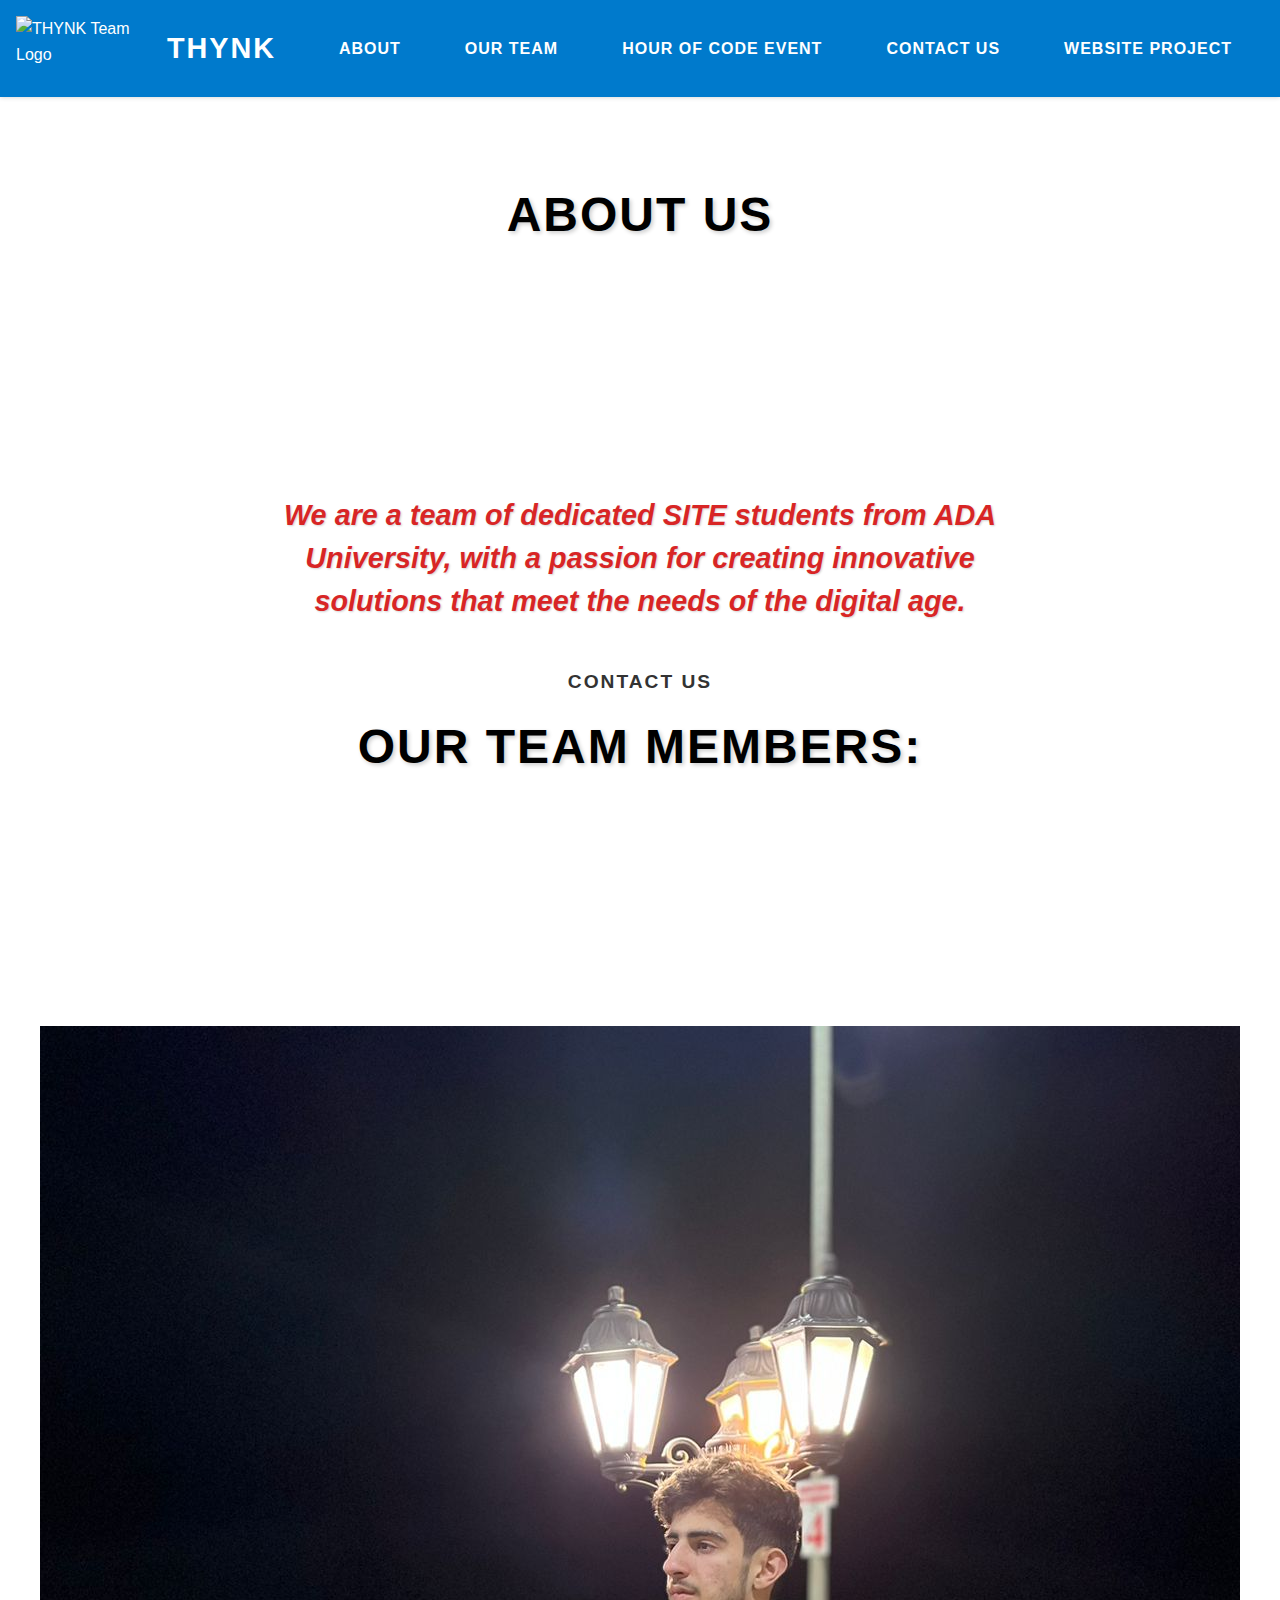
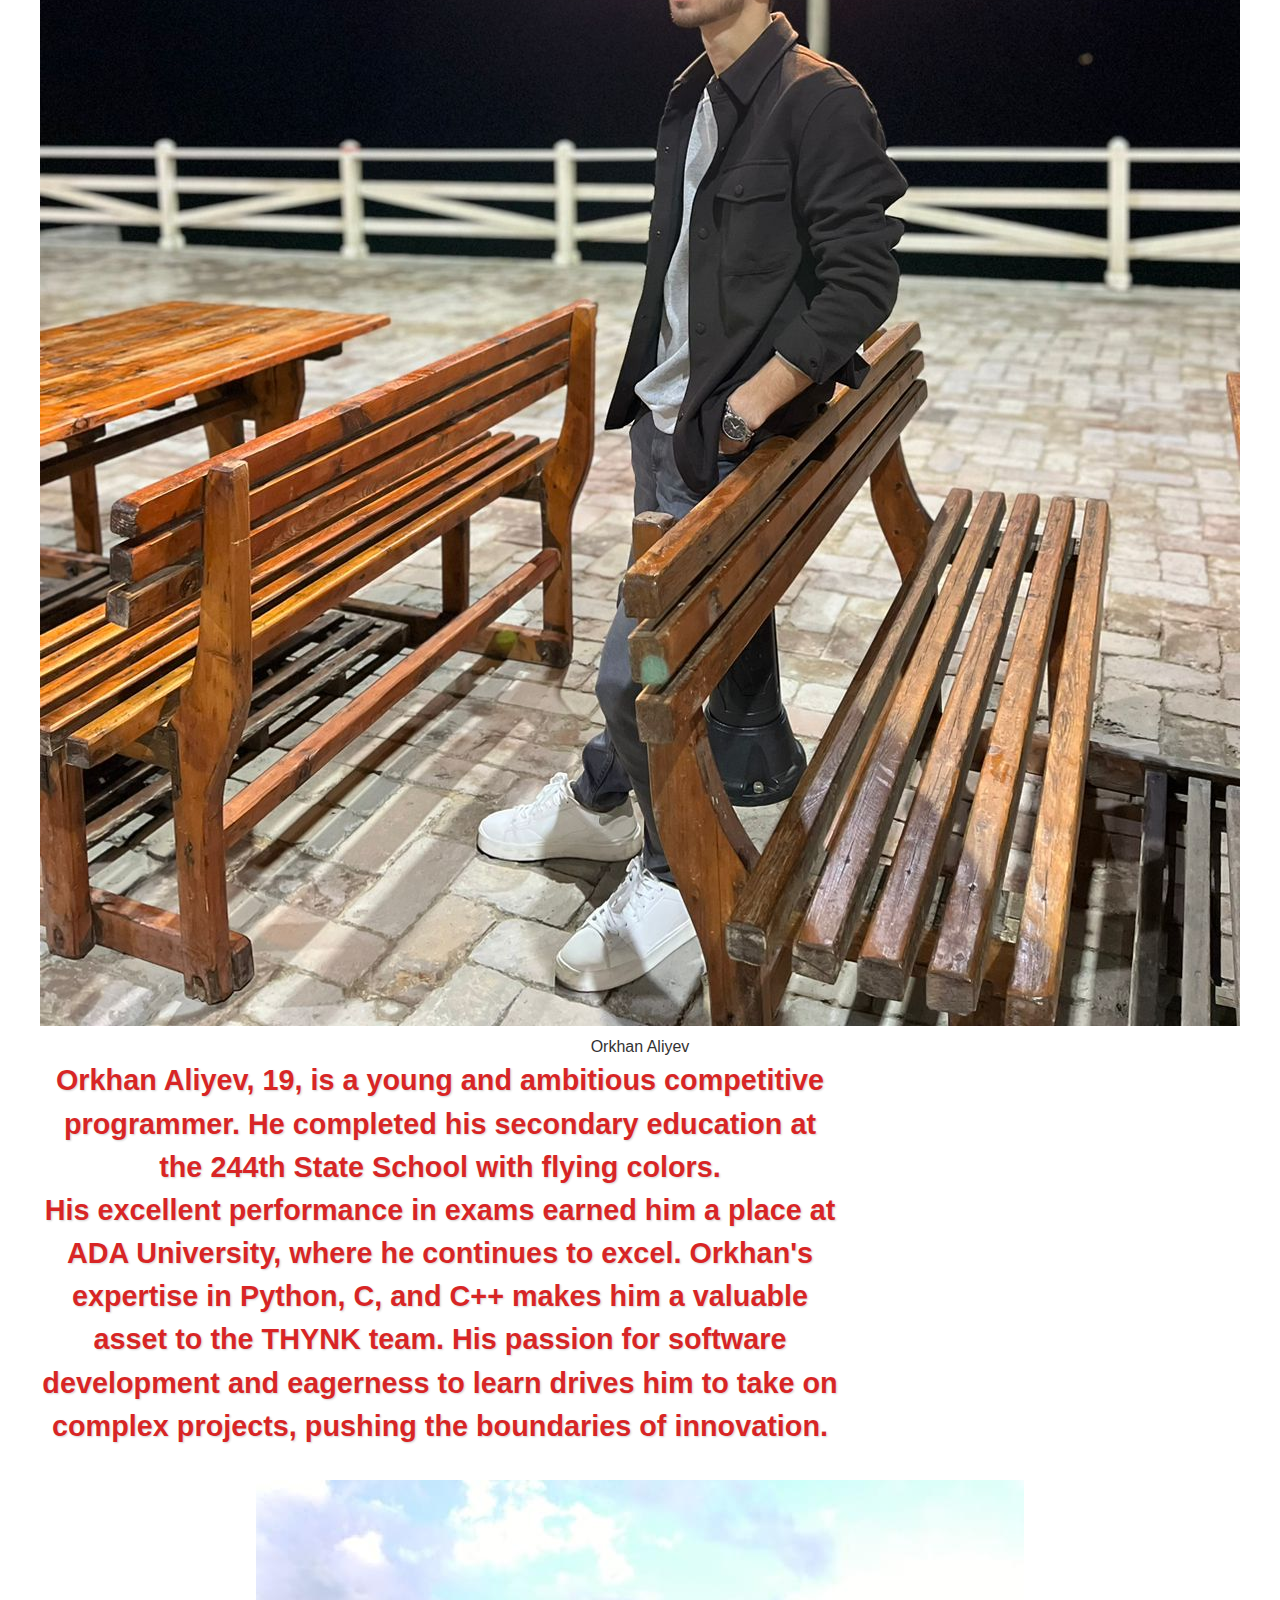
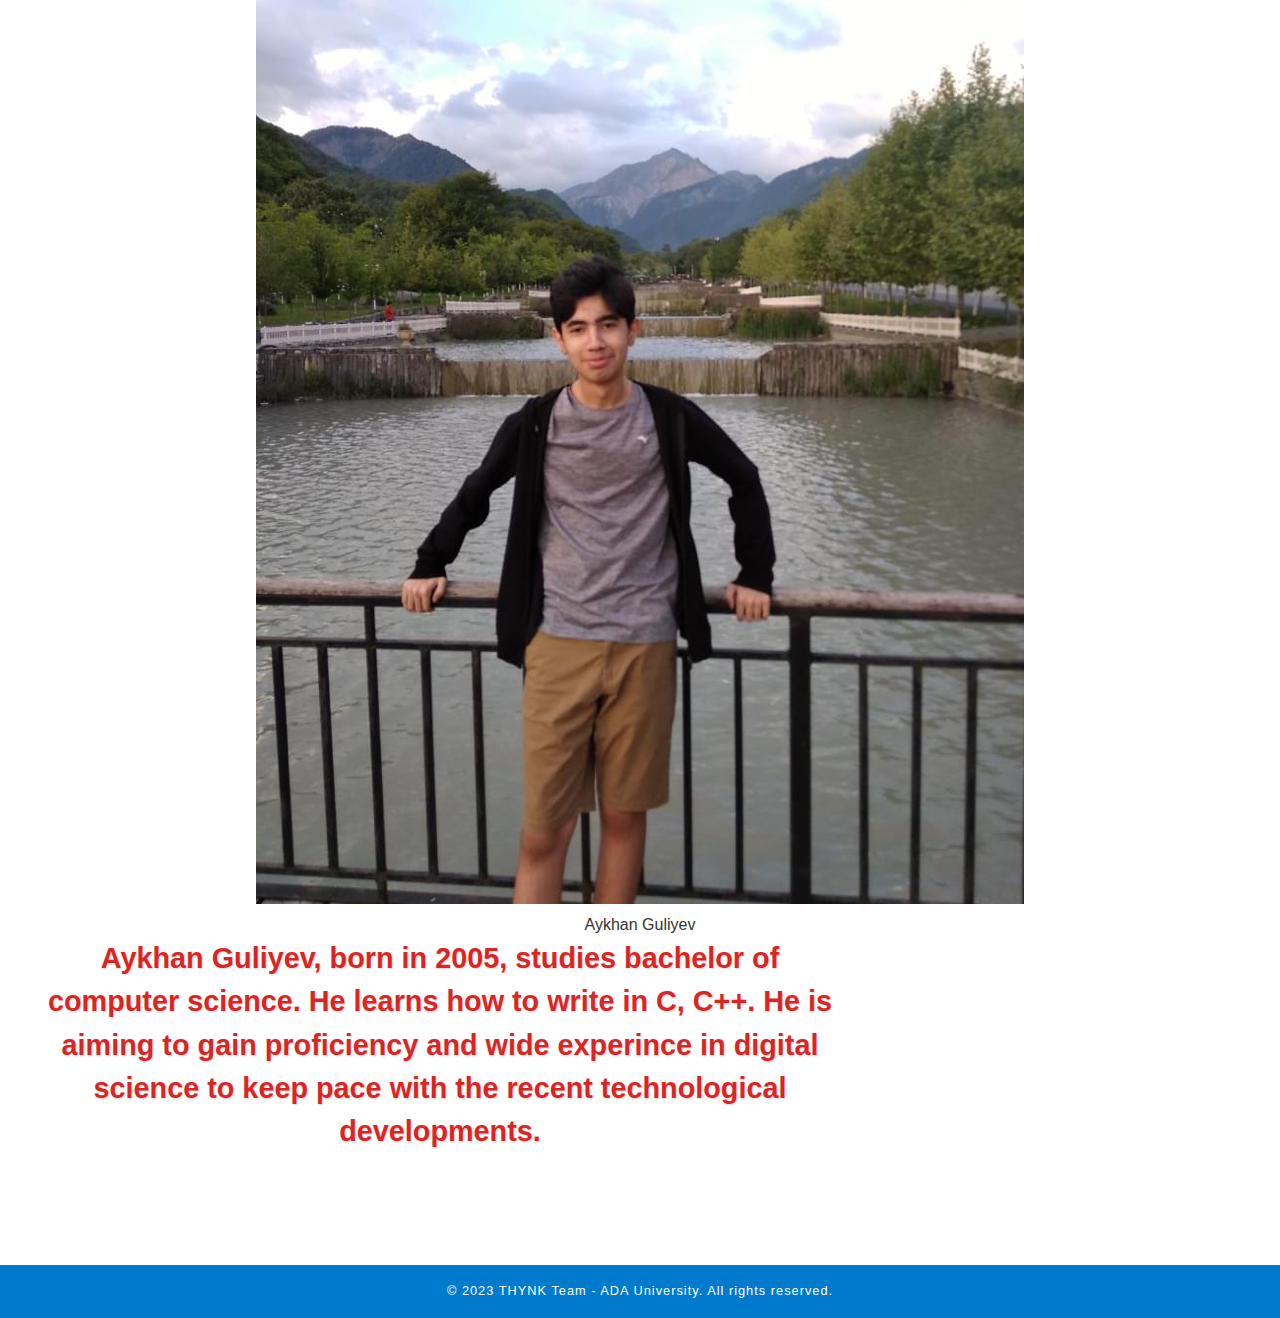
==== index.html @ 7be73daa "Update index.html" ====
<!DOCTYPE html>
<html lang="en">
  <head>
    <meta charset="UTF-8">
    <meta name="viewport" content="width=device-width, initial-scale=1.0">
    <title>THYNK Team - ADA University</title>
    <link rel="stylesheet" href="style.css">
  </head>
  <body>
    <div id="page-container">
      <header>
        <img src="C:/Users/mamma/Desktop/Codes/WebSite/teamlogobb.png" alt="THYNK Team Logo" class="team-logo">
        <h1>THYNK</h1>
        <nav>
          <a href="test.html">About</a>
          <a href="ourteam.html">Our Team</a>
          <a href="hourofcode.html">Hour of Code event</a>
          <a href="contact-us.html">Contact Us</a>
          <a href="web.html">WebSite Project</a>
        </nav>
      </header>
      <div class="content">
        <div id="about-us">
          <h2>About Us</h2>
          <p><em>We are a team of dedicated SITE students from ADA University, with a passion for creating innovative solutions that meet the needs of the digital age.</em></p>
          <button>Contact Us</button>
        </div>
        <div id = "ourteam">
          <h2>Our team members:</h2>
          <figure>
            <img src = "media/Orxan Aliyev.jpg"/>
            <figcaption>Orkhan Aliyev
              </figcaption>
              <p>Orkhan Aliyev, 19, is a young and ambitious competitive programmer. He completed his secondary education at the 244th State School with flying colors. <br>His excellent performance in exams earned him a place at ADA University, where he continues to excel. Orkhan's expertise in Python, C, and C++ makes him a valuable asset to the THYNK team. His passion for software development and eagerness to learn drives him to take on complex projects, pushing the boundaries of innovation.</p>
          </figure>
          <figure>
            <img src = "media/Ayxan Quliyev.jpg">
               <figcaption>Aykhan Guliyev</figcaption>
                  <p>Aykhan Guliyev, born in 2005, studies bachelor of computer science. He learns how to write in C, C++. He is aiming to gain proficiency and wide experince in digital science to keep pace with the recent technological developments.</p>
            </figure>             
        </div>
      </div>
      <footer>
        &copy; 2023 THYNK Team - ADA University. All rights reserved.
      </footer>
    </div>
  </body>
</html>
---- style.css ----
* {
  margin: 0;
  padding: 0;
  box-sizing: border-box;
}

body {
  font-family: 'Roboto', sans-serif;
  font-size: 16px;
  line-height: 1.6;
  color: #333;
}

header {
  background-color: #007ACC;
  color: #fff;
  padding: 1rem;
  display: flex;
  justify-content: space-between;
  align-items: center;
  box-shadow: 0 0 5px rgba(0, 0, 0, 0.2);
}

#page-container {
  display: flex;
  flex-direction: column;
  min-height: 100vh;
}

h1 {
  font-size: 1.8rem;
  font-weight: bold;
  text-transform: uppercase;
  letter-spacing: 2px;
  padding: 0.5rem;
  border-radius: 5px;
  text-align: center;
}

.team-logo {
  height: 65px;
  width: 120px;
  margin-right: 1rem;
  margin: 0%;
  padding: 0%;
}

nav {
  display: flex;
  justify-content: center;
  align-items: center;
  height: 60px;
}

nav a {
  color: #fff;
  text-transform: uppercase;
  letter-spacing: 1px;
  font-weight: bold;
  margin: 0 2rem;
  text-decoration: none;
}

nav a:hover {
  text-decoration: underline;
}

.content {
  background-image: url('C:/Users/mamma/Desktop/Codes/WebSite/team02.jpeg');
  background-size: cover;
  background-position: center;
  flex-grow: 1;
  display: flex;
  flex-direction: column;
  justify-content: center;
  align-items: center;
  padding: 5rem 1rem;
  text-align: center;
  position: relative;
}

.content h2 {
  font-size: 3rem;
  color: #000000;
  text-shadow: 2px 2px 4px rgba(0, 0, 0, 0.4);
  margin-bottom: 15rem;
  text-transform: uppercase;
  letter-spacing: 2px;
  font-weight: bold;
  max-width: 100%;
  text-align: center;
  text-shadow: 2px 2px 4px rgba(0, 0, 0, 0.2);
}
h2{
  font-size: 1.5rem;
  color: #000000;
  text-shadow: 2px 2px 4px rgba(0, 0, 0, 0.4);
  margin-bottom: 1rem;
  text-transform: uppercase;
  letter-spacing: 2px;
  font-weight: bold;
  max-width: 100%;
  text-align: center;
  text-shadow: 2px 2px 4px rgba(0, 0, 0, 0.2);
}

p {
  font-size: 1rem;
  font-weight: 600;
  color: #000000;
  margin-bottom: 2rem;
  max-width: 100%;
  line-height: 1.5;
  opacity: 0.85;
  text-shadow: 1px 1px 2px rgba(0, 0, 0, 0.2);
  text-align: center;
}

.content p {
  font-size: 1.8rem;
  font-weight: 600;
  color: #d20000;
  margin-bottom:2rem;
  max-width: 800px;
  line-height: 1.5;
  opacity: 0.85;
  text-shadow: 1px 1px 2px rgba(0, 0, 0, 0.2);
  }
  
  footer {
  background-color: #007ACC;
  color: #fff;
  text-align: center;
  padding: 1rem;
  margin-top: auto;
  font-size: 0.8rem;
  letter-spacing: 1px;
  }
  
  .content button {
  font-size: 1.2rem;
  background-color: #fff;
  color: #333;
  padding: 1rem 2rem;
  border: none;
  border-radius: 50px;
  text-transform: uppercase;
  letter-spacing: 2px;
  font-weight: bold;
  cursor: pointer;
  }
  
  .content button:hover {
  background-color: #333;
  color: #fff;
  }
    
  .mem {
  float: left;
  display: block;
  margin-left: auto;
  margin-right: auto;
  width: 33.3%;
  height: 310px;
}

.ourteam img {
  height: 500px;
  width: 500px;
  border-radius: 50%;
}
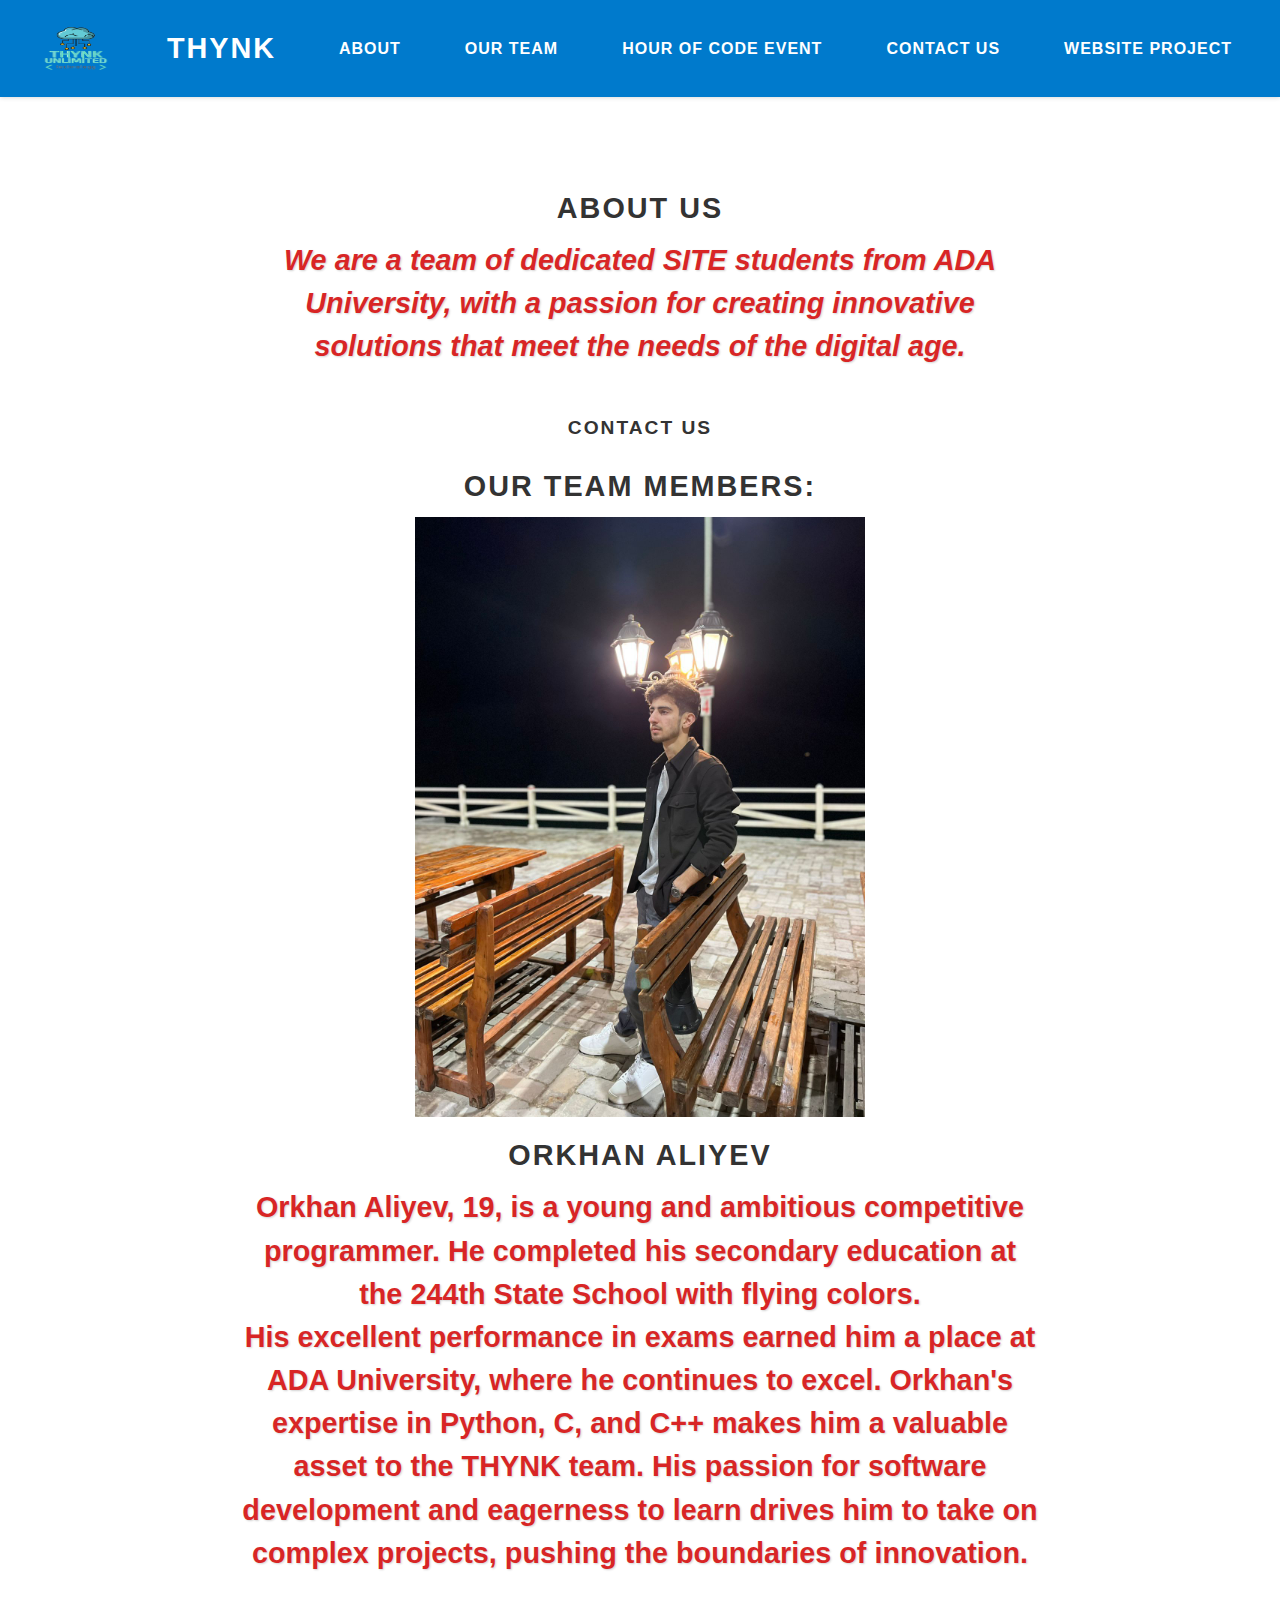
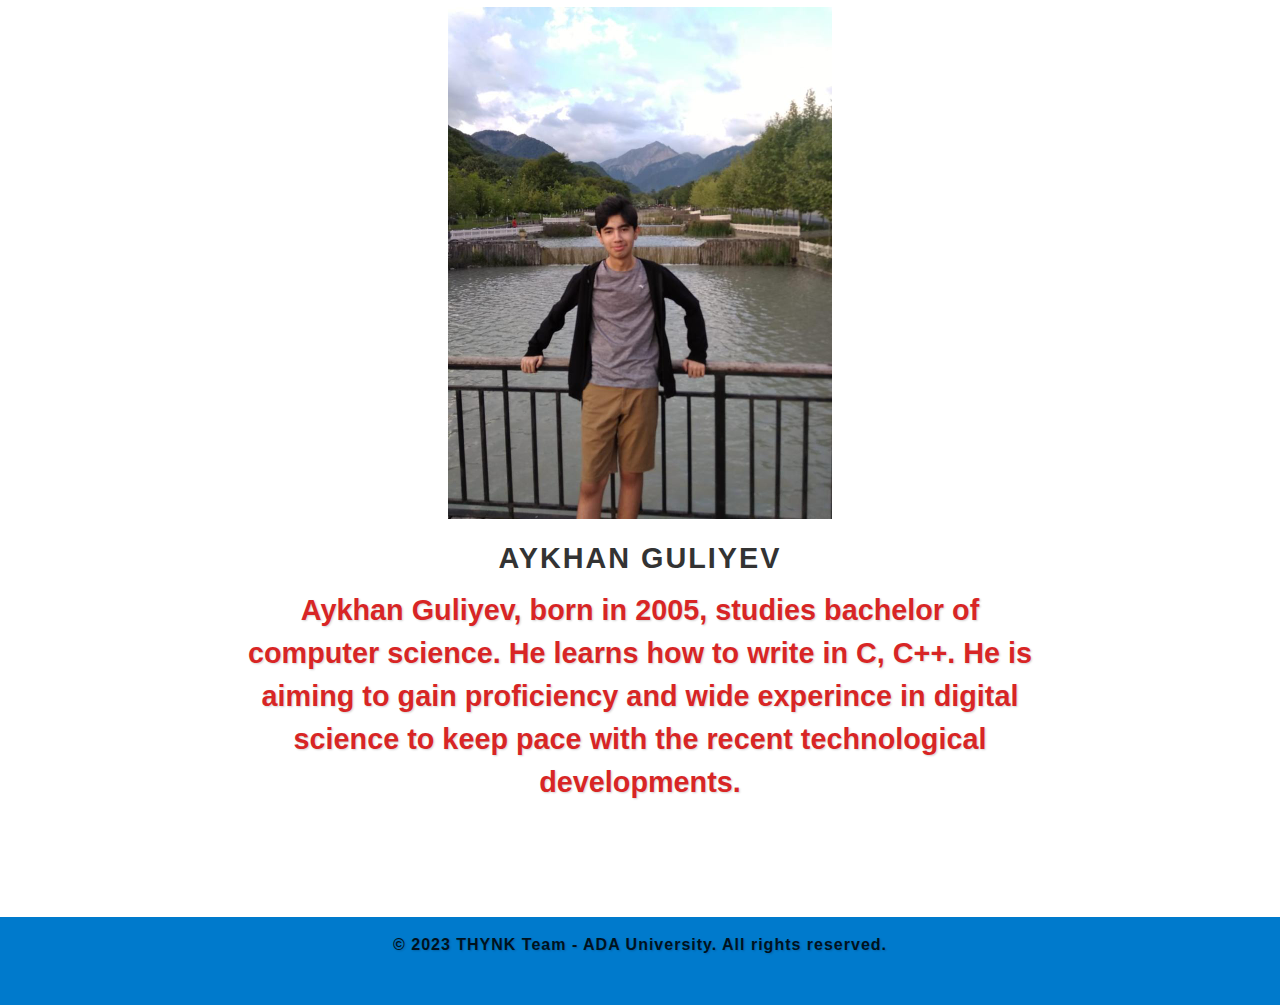
==== commit c09a6391: "HW3" ====
--- a/index.html
+++ b/index.html
@@ -9,7 +9,7 @@
   <body>
     <div id="page-container">
       <header>
-        <img src="C:/Users/mamma/Desktop/Codes/WebSite/teamlogobb.png" alt="THYNK Team Logo" class="team-logo">
+        <img src="media/teamlogobb.png" alt="THYNK Team Logo" class="team-logo">
         <h1>THYNK</h1>
         <nav>
           <a href="test.html">About</a>
@@ -21,27 +21,26 @@
       </header>
       <div class="content">
         <div id="about-us">
-          <h2>About Us</h2>
+          <h1>About Us</h1>
           <p><em>We are a team of dedicated SITE students from ADA University, with a passion for creating innovative solutions that meet the needs of the digital age.</em></p>
           <button>Contact Us</button>
         </div>
         <div id = "ourteam">
-          <h2>Our team members:</h2>
+          <h1>Our team members:</h1>
           <figure>
-            <img src = "media/Orxan Aliyev.jpg"/>
-            <figcaption>Orkhan Aliyev
-              </figcaption>
+            <img src = "media/Orxan Aliyev.jpg" width="450px" height="600px"/>
+            <figcaption><h1>Orkhan Aliyev</h1></figcaption>
               <p>Orkhan Aliyev, 19, is a young and ambitious competitive programmer. He completed his secondary education at the 244th State School with flying colors. <br>His excellent performance in exams earned him a place at ADA University, where he continues to excel. Orkhan's expertise in Python, C, and C++ makes him a valuable asset to the THYNK team. His passion for software development and eagerness to learn drives him to take on complex projects, pushing the boundaries of innovation.</p>
           </figure>
           <figure>
-            <img src = "media/Ayxan Quliyev.jpg">
-               <figcaption>Aykhan Guliyev</figcaption>
+            <img src = "media/Ayxan Quliyev.jpg" width="384" height="512px">
+               <figcaption><h1>Aykhan Guliyev</h1></figcaption>
                   <p>Aykhan Guliyev, born in 2005, studies bachelor of computer science. He learns how to write in C, C++. He is aiming to gain proficiency and wide experince in digital science to keep pace with the recent technological developments.</p>
             </figure>             
         </div>
       </div>
       <footer>
-        &copy; 2023 THYNK Team - ADA University. All rights reserved.
+        <p>&copy; 2023 THYNK Team - ADA University. All rights reserved.</p>
       </footer>
     </div>
   </body>
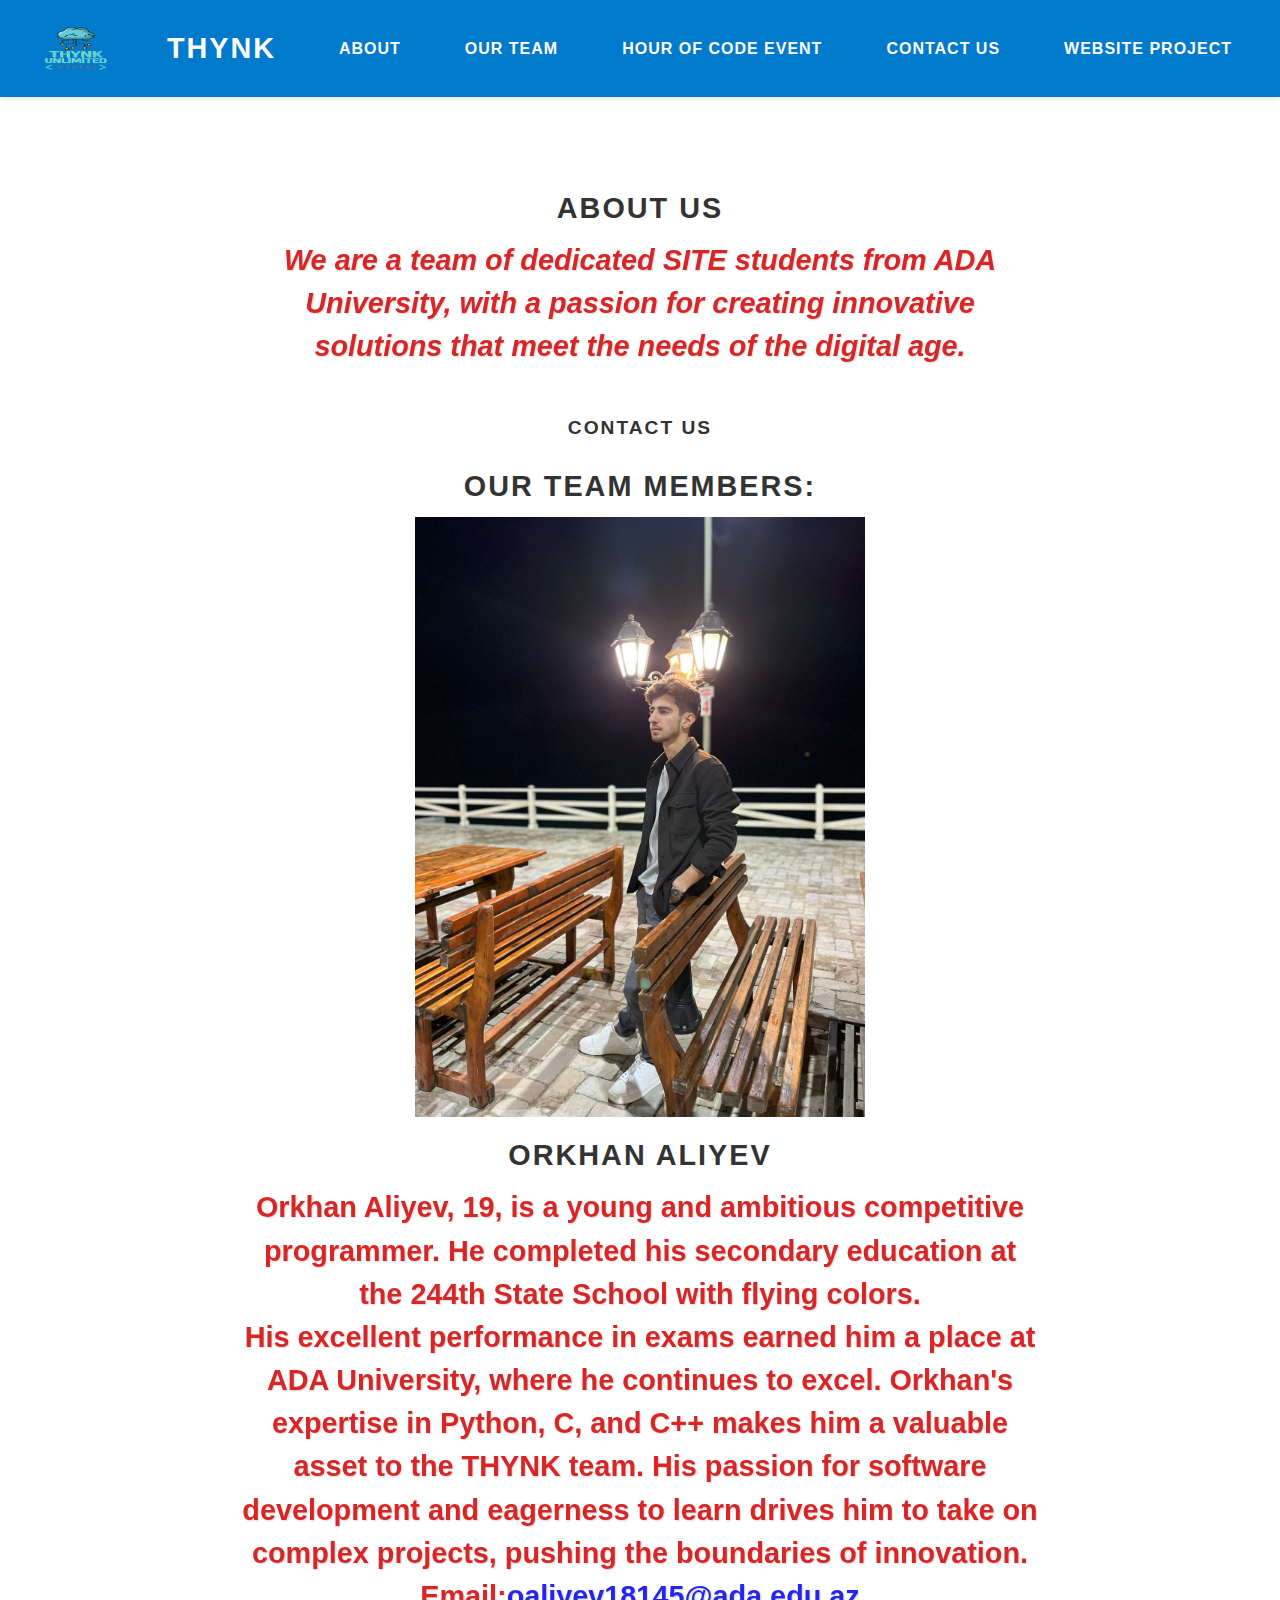
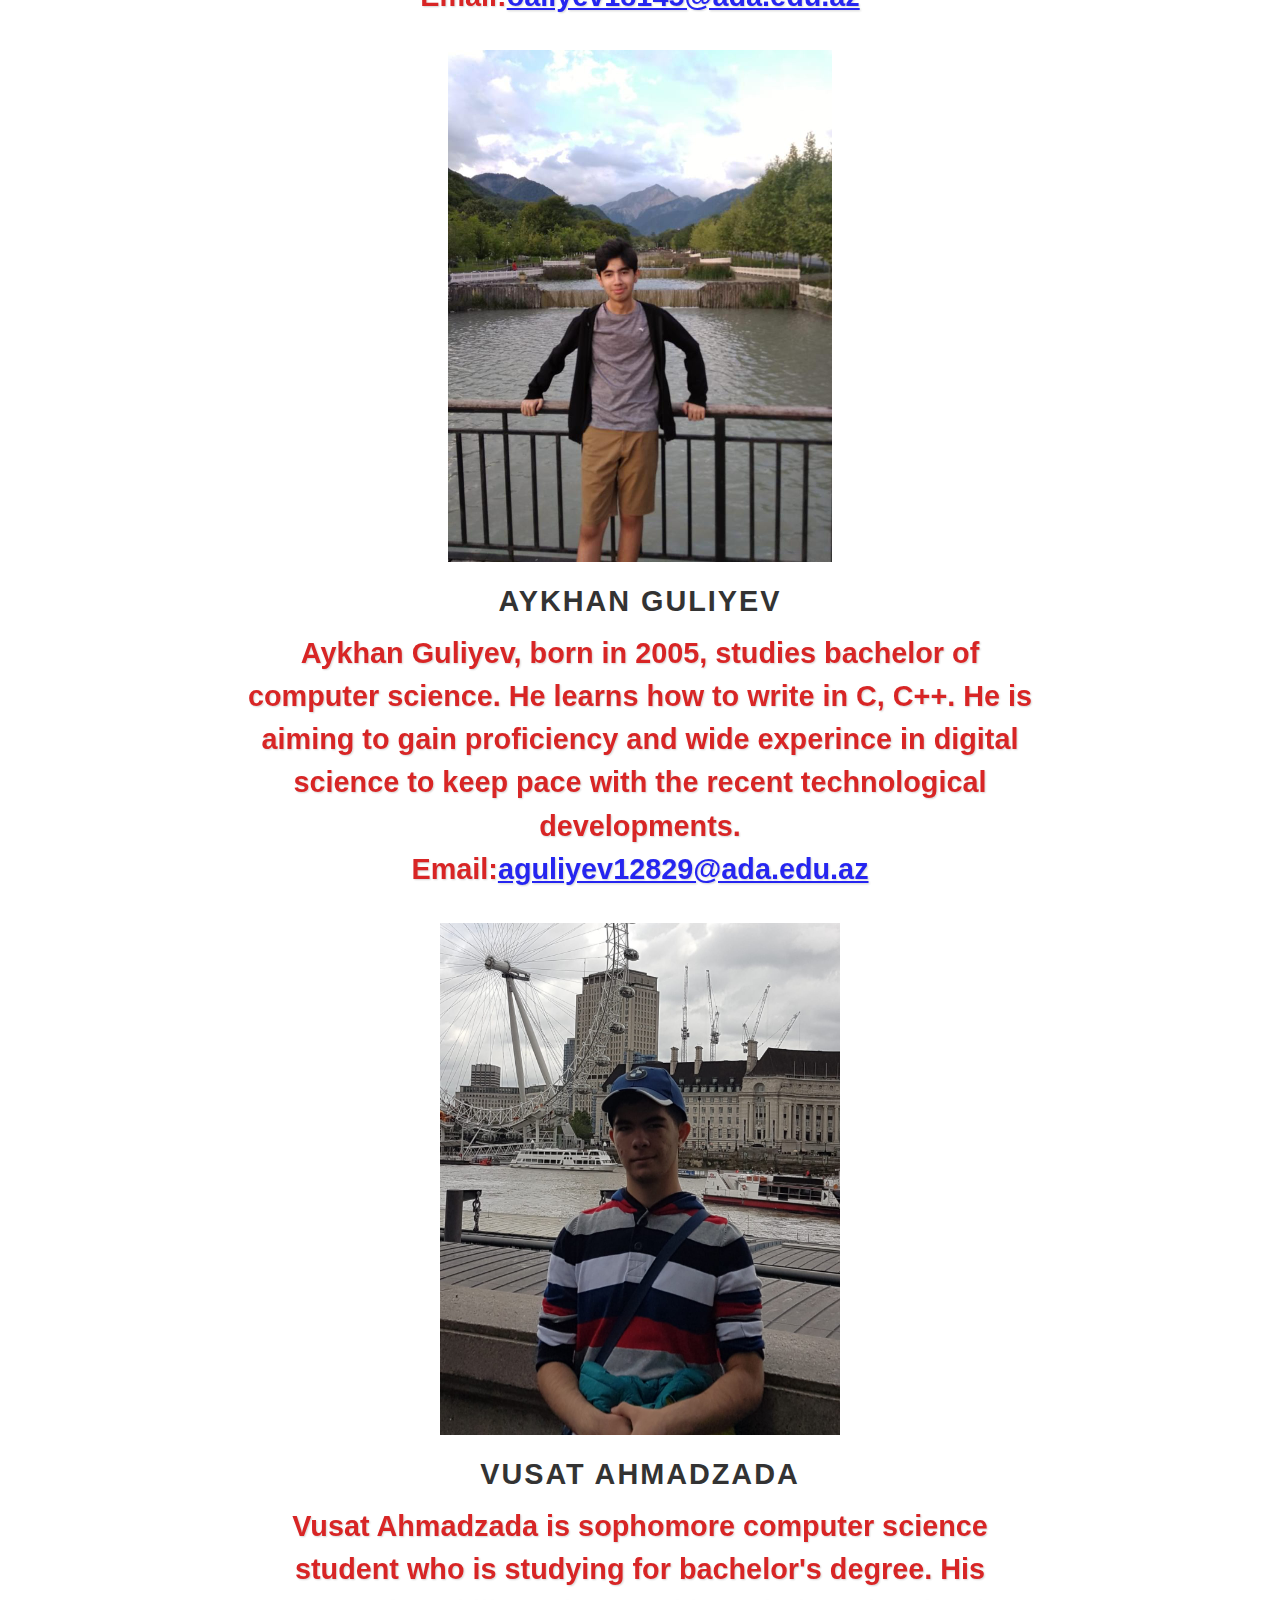
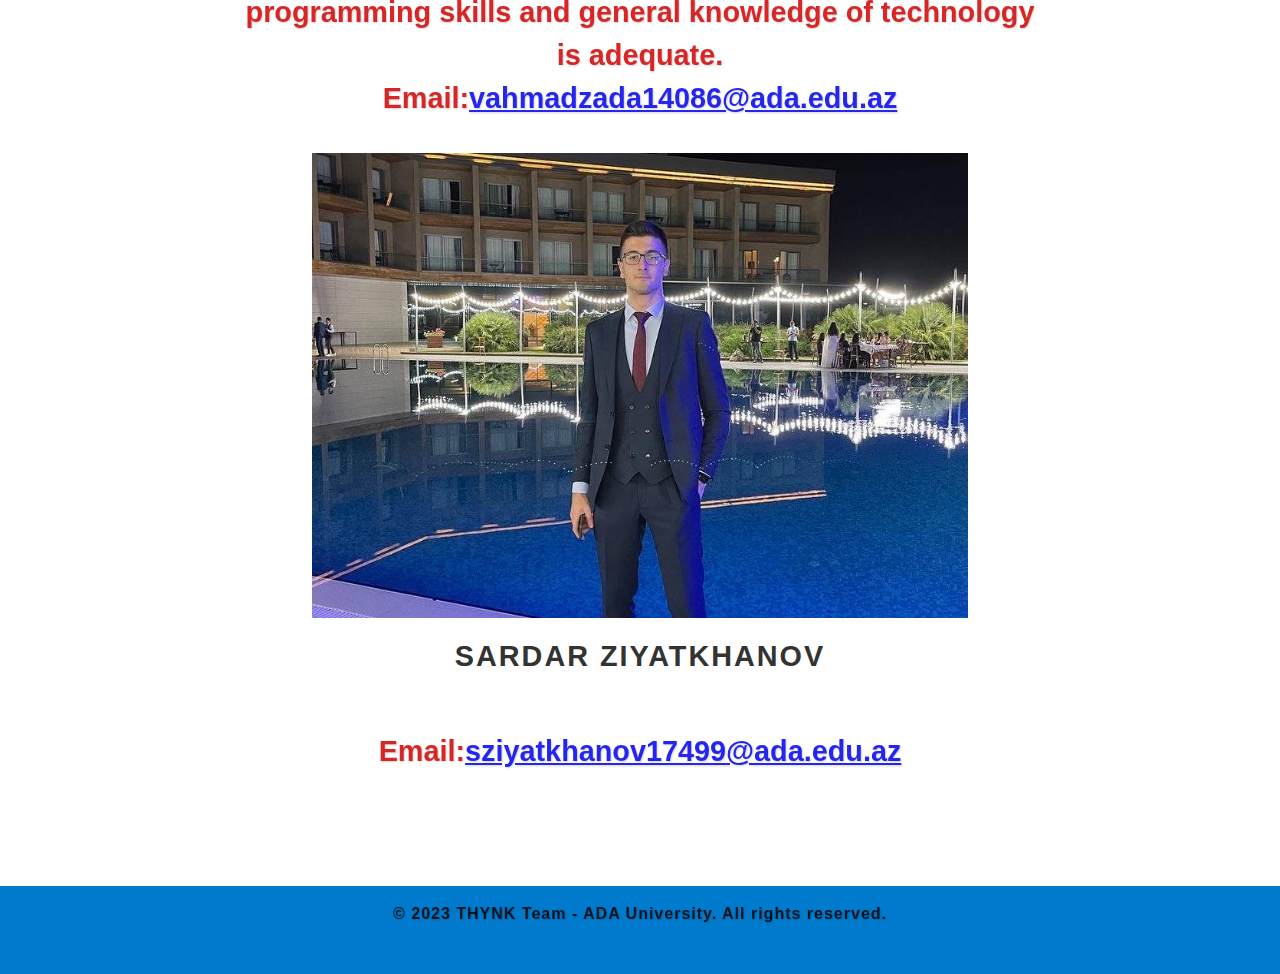
==== commit dee5140d: "Vusat-updated" ====
--- a/index.html
+++ b/index.html
@@ -30,13 +30,32 @@
           <figure>
             <img src = "media/Orxan Aliyev.jpg" width="450px" height="600px"/>
             <figcaption><h1>Orkhan Aliyev</h1></figcaption>
-              <p>Orkhan Aliyev, 19, is a young and ambitious competitive programmer. He completed his secondary education at the 244th State School with flying colors. <br>His excellent performance in exams earned him a place at ADA University, where he continues to excel. Orkhan's expertise in Python, C, and C++ makes him a valuable asset to the THYNK team. His passion for software development and eagerness to learn drives him to take on complex projects, pushing the boundaries of innovation.</p>
+              <p>Orkhan Aliyev, 19, is a young and ambitious competitive programmer. He completed his secondary education at the 244th State School with flying colors. <br>His excellent performance in exams earned him a place at ADA University, where he continues to excel. Orkhan's expertise in Python, C, and C++ makes him a valuable asset to the THYNK team. His passion for software development and eagerness to learn drives him to take on complex projects, pushing the boundaries of innovation.
+                <br> Email:<a href="mailto: oaliyev18145@ada.edu.az">oaliyev18145@ada.edu.az</a>
+              </p>
           </figure>
           <figure>
             <img src = "media/Ayxan Quliyev.jpg" width="384" height="512px">
                <figcaption><h1>Aykhan Guliyev</h1></figcaption>
-                  <p>Aykhan Guliyev, born in 2005, studies bachelor of computer science. He learns how to write in C, C++. He is aiming to gain proficiency and wide experince in digital science to keep pace with the recent technological developments.</p>
-            </figure>             
+                  <p>Aykhan Guliyev, born in 2005, studies bachelor of computer science. He learns how to write in C, C++. He is aiming to gain proficiency and wide experince in digital science to keep pace with the recent technological developments.
+                    <br> Email:<a href="mailto: aguliyev12829@ada.edu.az">aguliyev12829@ada.edu.az</a>
+                  </p>
+            </figure> 
+          <figure>
+            <img src="media/Vusatprofile.jpg" width="400px" height="512px"/>
+            <figcaption><h1>Vusat Ahmadzada</h1></figcaption>
+              <p>Vusat Ahmadzada is sophomore computer science student who is studying for bachelor's degree.
+                His programming skills and general knowledge of technology is adequate.<br> Email:<a href="mailto: vahmadzada14086@ada.edu.az">vahmadzada14086@ada.edu.az</a>
+              </p>
+          </figure>
+          <figure>
+            <img src="media/Serdar Ziyatxanov.jpg" width="656px" height="465px"/>
+            <figcaption><h1>Sardar Ziyatkhanov</h1>
+              <p>
+                <br> Email:<a href="mailto: sziyatkhanov17499@ada.edu.az">sziyatkhanov17499@ada.edu.az</a>
+              </p>
+            </figcaption>
+          </figure>            
         </div>
       </div>
       <footer>
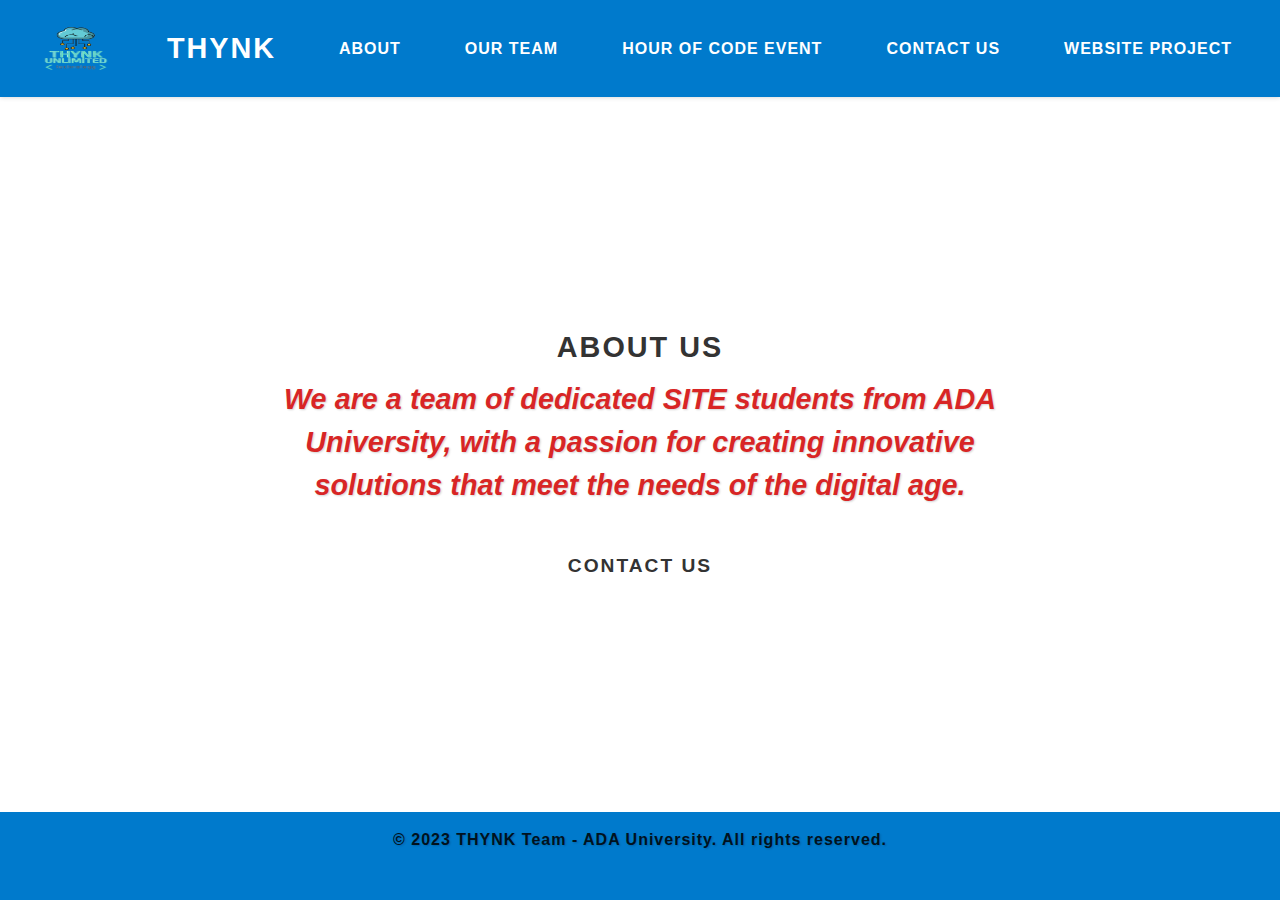
==== commit c41d2787: "Update index.html" ====
--- a/index.html
+++ b/index.html
@@ -25,38 +25,6 @@
           <p><em>We are a team of dedicated SITE students from ADA University, with a passion for creating innovative solutions that meet the needs of the digital age.</em></p>
           <button>Contact Us</button>
         </div>
-        <div id = "ourteam">
-          <h1>Our team members:</h1>
-          <figure>
-            <img src = "media/Orxan Aliyev.jpg" width="450px" height="600px"/>
-            <figcaption><h1>Orkhan Aliyev</h1></figcaption>
-              <p>Orkhan Aliyev, 19, is a young and ambitious competitive programmer. He completed his secondary education at the 244th State School with flying colors. <br>His excellent performance in exams earned him a place at ADA University, where he continues to excel. Orkhan's expertise in Python, C, and C++ makes him a valuable asset to the THYNK team. His passion for software development and eagerness to learn drives him to take on complex projects, pushing the boundaries of innovation.
-                <br> Email:<a href="mailto: oaliyev18145@ada.edu.az">oaliyev18145@ada.edu.az</a>
-              </p>
-          </figure>
-          <figure>
-            <img src = "media/Ayxan Quliyev.jpg" width="384" height="512px">
-               <figcaption><h1>Aykhan Guliyev</h1></figcaption>
-                  <p>Aykhan Guliyev, born in 2005, studies bachelor of computer science. He learns how to write in C, C++. He is aiming to gain proficiency and wide experince in digital science to keep pace with the recent technological developments.
-                    <br> Email:<a href="mailto: aguliyev12829@ada.edu.az">aguliyev12829@ada.edu.az</a>
-                  </p>
-            </figure> 
-          <figure>
-            <img src="media/Vusatprofile.jpg" width="400px" height="512px"/>
-            <figcaption><h1>Vusat Ahmadzada</h1></figcaption>
-              <p>Vusat Ahmadzada is sophomore computer science student who is studying for bachelor's degree.
-                His programming skills and general knowledge of technology is adequate.<br> Email:<a href="mailto: vahmadzada14086@ada.edu.az">vahmadzada14086@ada.edu.az</a>
-              </p>
-          </figure>
-          <figure>
-            <img src="media/Serdar Ziyatxanov.jpg" width="656px" height="465px"/>
-            <figcaption><h1>Sardar Ziyatkhanov</h1>
-              <p>
-                <br> Email:<a href="mailto: sziyatkhanov17499@ada.edu.az">sziyatkhanov17499@ada.edu.az</a>
-              </p>
-            </figcaption>
-          </figure>            
-        </div>
       </div>
       <footer>
         <p>&copy; 2023 THYNK Team - ADA University. All rights reserved.</p>
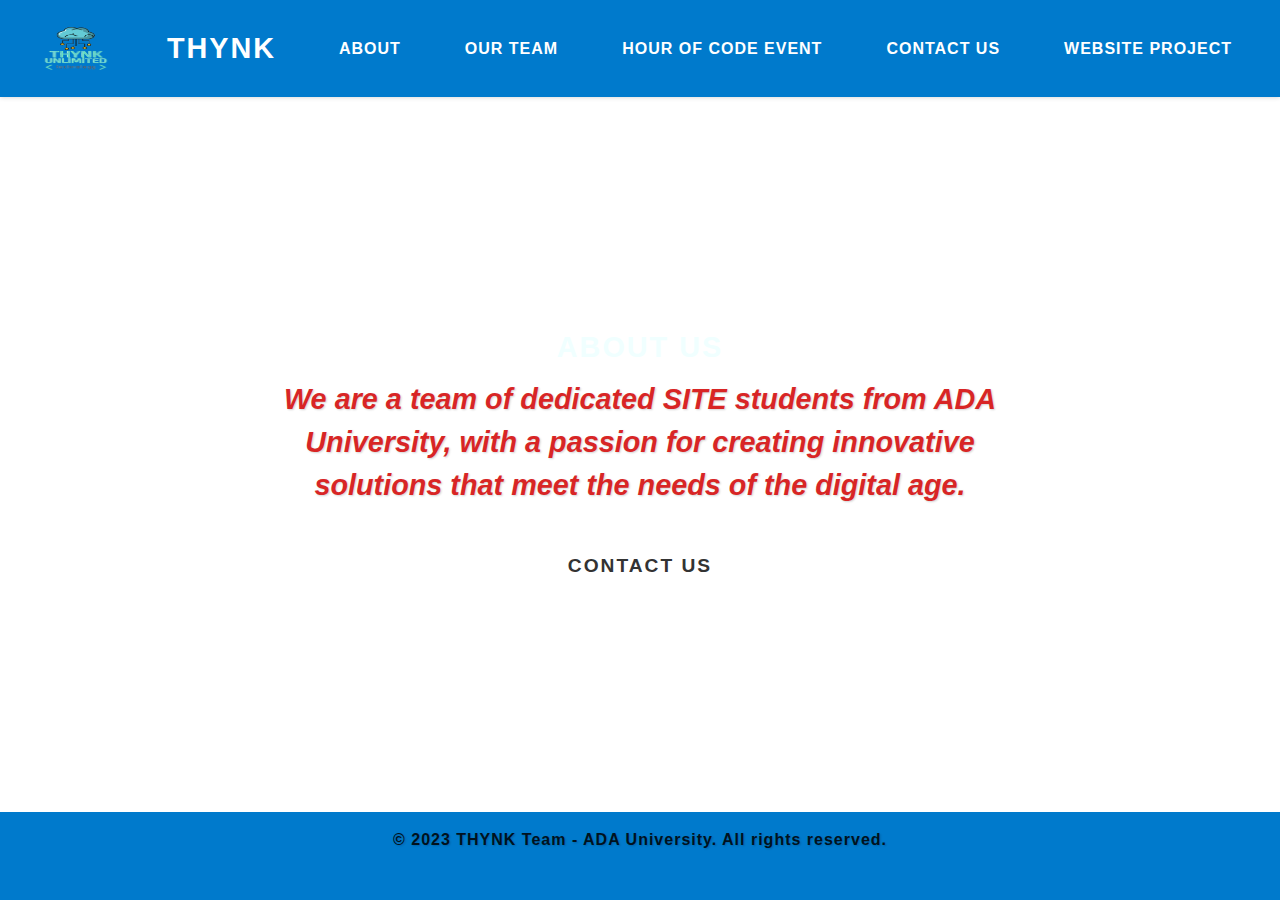
==== commit af508c83: "Update index.html" ====
--- a/index.html
+++ b/index.html
@@ -21,7 +21,7 @@
       </header>
       <div class="content">
         <div id="about-us">
-          <h1>About Us</h1>
+          <h1 style="color: azure;">About Us</h1>
           <p><em>We are a team of dedicated SITE students from ADA University, with a passion for creating innovative solutions that meet the needs of the digital age.</em></p>
           <button>Contact Us</button>
         </div>
--- a/style.css
+++ b/style.css
@@ -27,7 +27,7 @@
   min-height: 100vh;
 }
 
-h1 {
+ h1 {
   font-size: 1.8rem;
   font-weight: bold;
   text-transform: uppercase;
@@ -35,7 +35,7 @@
   padding: 0.5rem;
   border-radius: 5px;
   text-align: center;
-}
+} 
 
 .team-logo {
   height: 65px;
@@ -136,7 +136,7 @@
   font-size: 0.8rem;
   letter-spacing: 1px;
   }
-  
+
   .content button {
   font-size: 1.2rem;
   background-color: #fff;
@@ -164,8 +164,61 @@
   height: 310px;
 }
 
-.ourteam img {
-  height: 500px;
-  width: 500px;
+#ourteam img {
+  width: 25%;
+  height: 25%;
   border-radius: 50%;
-}
+  display: block;
+  margin-left: auto;
+  margin-right: auto;
+}
+
+figcaption{
+  font-size: 1.5rem;
+  font-weight: bold;
+  text-align: center;
+  margin-top: 0.7rem;
+  color: #555;
+}
+
+embed{
+  text-align: center;
+  width: 450px;
+  height: 350px;
+}
+
+.gif-container {
+  display: flex;
+  flex-direction: column;
+  align-items: center;
+  justify-content: center;
+}
+
+.gif-container embed {
+  order: 1;
+  margin-bottom: 1rem;
+}
+
+.gif-container p {
+  order: 2;
+  text-align: center;
+}
+
+#about-website {
+  display: flex;
+  flex-direction: column;
+  justify-content: center;
+  align-items: center;
+  margin-top: 2rem;
+  margin-bottom: 2rem;
+}
+
+li{
+  color: #000000;
+  display: flex;
+  flex-direction: column;
+  justify-content: center;
+  align-items: center;
+  margin-top: 2rem;
+  margin-bottom: 1rem;
+}
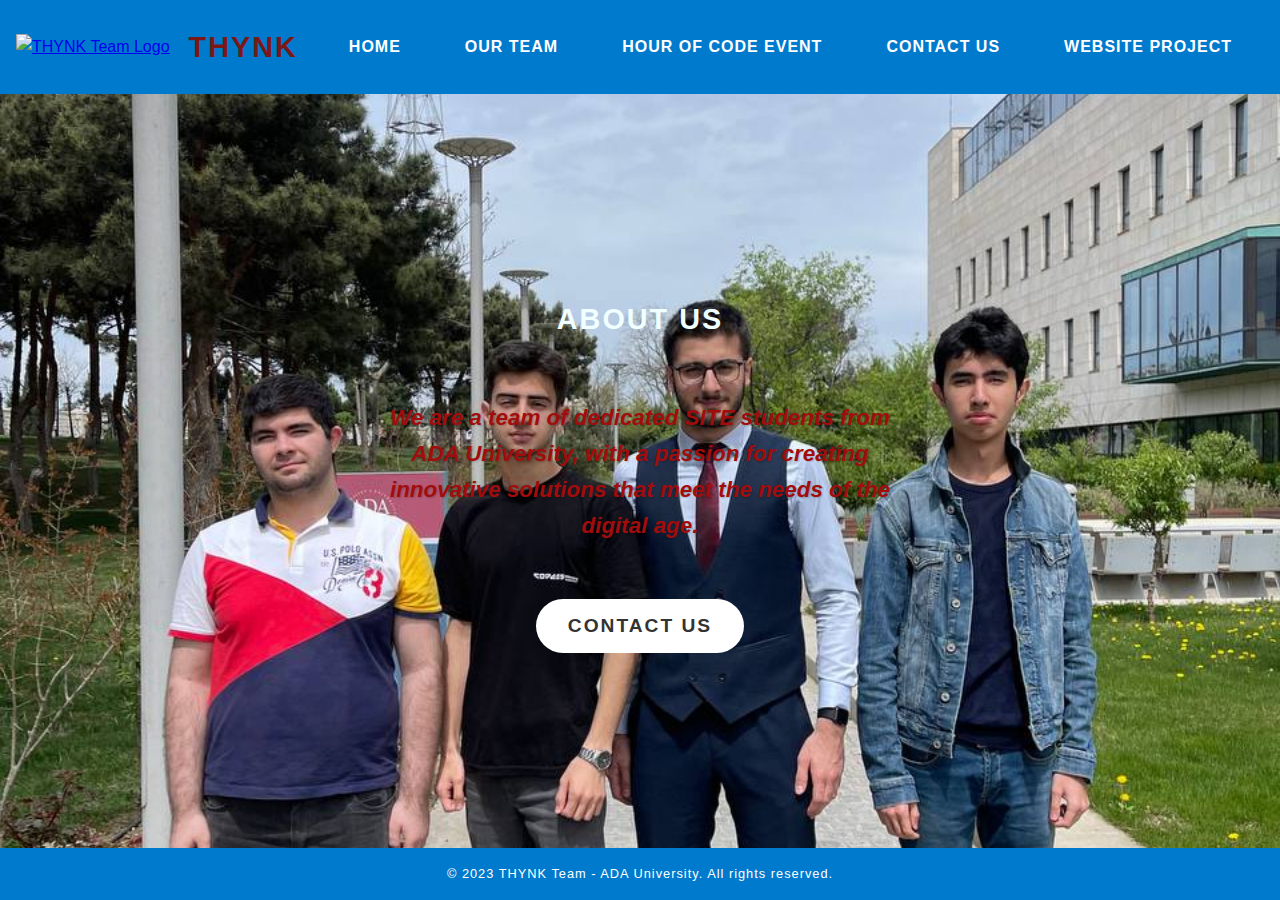
==== commit 5859de2b: "Update index.html" ====
--- a/index.html
+++ b/index.html
@@ -6,13 +6,13 @@
     <title>THYNK Team - ADA University</title>
     <link rel="stylesheet" href="style.css">
   </head>
-  <body>
+  <body id="indexbody">
     <div id="page-container">
       <header>
-        <img src="media/teamlogobb.png" alt="THYNK Team Logo" class="team-logo">
+        <a href="index.html"><img src="teamlogobb.png" alt="THYNK Team Logo" class="team-logo"></a>
         <h1>THYNK</h1>
         <nav>
-          <a href="test.html">About</a>
+          <a href="index.html">Home</a>
           <a href="ourteam.html">Our Team</a>
           <a href="hourofcode.html">Hour of Code event</a>
           <a href="contact-us.html">Contact Us</a>
@@ -21,13 +21,13 @@
       </header>
       <div class="content">
         <div id="about-us">
-          <h1 style="color: azure;">About Us</h1>
-          <p><em>We are a team of dedicated SITE students from ADA University, with a passion for creating innovative solutions that meet the needs of the digital age.</em></p>
+          <h1 style="color: azure; margin-bottom: 20px;">About Us</h1>
+          <p id="spec"><em>We are a team of dedicated SITE students from ADA University, with a passion for creating innovative solutions that meet the needs of the digital age.</em></p><br>
           <button>Contact Us</button>
         </div>
       </div>
       <footer>
-        <p>&copy; 2023 THYNK Team - ADA University. All rights reserved.</p>
+        &copy; 2023 THYNK Team - ADA University. All rights reserved.
       </footer>
     </div>
   </body>
--- a/style.css
+++ b/style.css
@@ -9,10 +9,13 @@
   font-size: 16px;
   line-height: 1.6;
   color: #333;
+  background-image: url(media/background.jpg);
+  
 }
 
 header {
   background-color: #007ACC;
+  background-image: url(media/background.jpg);
   color: #fff;
   padding: 1rem;
   display: flex;
@@ -20,6 +23,20 @@
   align-items: center;
   box-shadow: 0 0 5px rgba(0, 0, 0, 0.2);
 }
+
+p{
+  max-width: 800px;
+  font-size: 1.2rem;
+  font-weight: 600;
+  color: #c1a4a4;
+  margin-left: auto;
+  margin-right: auto;
+  text-shadow: 1px 1px 2px rgba(0, 0, 0, 0.2);
+  text-align: center;
+  background-color: #555; 
+  padding: 30px;
+  border-radius: 30%;
+} 
 
 #page-container {
   display: flex;
@@ -35,6 +52,7 @@
   padding: 0.5rem;
   border-radius: 5px;
   text-align: center;
+  color: #7a1717;
 } 
 
 .team-logo {
@@ -66,7 +84,7 @@
 }
 
 .content {
-  background-image: url('C:/Users/mamma/Desktop/Codes/WebSite/team02.jpeg');
+  background-image: url('media/team02.jpeg');
   background-size: cover;
   background-position: center;
   flex-grow: 1;
@@ -93,7 +111,7 @@
 }
 h2{
   font-size: 1.5rem;
-  color: #000000;
+  color: #7a1717;
   text-shadow: 2px 2px 4px rgba(0, 0, 0, 0.4);
   margin-bottom: 1rem;
   text-transform: uppercase;
@@ -104,31 +122,9 @@
   text-shadow: 2px 2px 4px rgba(0, 0, 0, 0.2);
 }
 
-p {
-  font-size: 1rem;
-  font-weight: 600;
-  color: #000000;
-  margin-bottom: 2rem;
-  max-width: 100%;
-  line-height: 1.5;
-  opacity: 0.85;
-  text-shadow: 1px 1px 2px rgba(0, 0, 0, 0.2);
-  text-align: center;
-}
-
-.content p {
-  font-size: 1.8rem;
-  font-weight: 600;
-  color: #d20000;
-  margin-bottom:2rem;
-  max-width: 800px;
-  line-height: 1.5;
-  opacity: 0.85;
-  text-shadow: 1px 1px 2px rgba(0, 0, 0, 0.2);
-  }
-  
-  footer {
+footer{
   background-color: #007ACC;
+  background-image: url(media/background.jpg);
   color: #fff;
   text-align: center;
   padding: 1rem;
@@ -155,7 +151,7 @@
   color: #fff;
   }
     
-  .mem {
+  .memory {
   float: left;
   display: block;
   margin-left: auto;
@@ -163,7 +159,17 @@
   width: 33.3%;
   height: 310px;
 }
-
+#spec{
+  max-width: 600px;
+  font-size: 1.4rem;
+  font-weight: 600;
+  color: #a10c0c;
+  margin-left: auto;
+  margin-right: auto;
+  text-shadow: 1px 1px 2px rgba(0, 0, 0, 0.2);
+  text-align: center;
+  background: none;
+}
 #ourteam img {
   width: 25%;
   height: 25%;
@@ -177,8 +183,8 @@
   font-size: 1.5rem;
   font-weight: bold;
   text-align: center;
-  margin-top: 0.7rem;
-  color: #555;
+  margin-top: 0.3rem;
+  color: #2f009d;
 }
 
 embed{
@@ -222,3 +228,48 @@
   margin-top: 2rem;
   margin-bottom: 1rem;
 }
+
+.slider {
+  position: relative;
+  width: 100%;
+  max-width: 600px;
+  margin: 0 auto;
+}
+
+.slider-image {
+  width: 100%;
+  height: 700px;
+}
+
+.slider-button {
+  position: absolute;
+  top: 50%;
+  transform: translateY(-50%);
+  background-color: rgba(0, 0, 0, 0.5);
+  color: white;
+  border: none;
+  padding: 10px 16px;
+  font-size: 18px;
+  font-weight: bold;
+  cursor: pointer;
+  transition: background-color 0.2s, transform 0.2s;
+  border-radius: 3px;
+  box-shadow: 0 2px 4px rgba(0, 0, 0, 0.3);
+}
+
+.slider-button:hover {
+  background-color: rgba(0, 0, 0, 0.7);
+  transform: translateY(-50%) scale(1.05);
+}
+
+#prev {
+  left: 10px;
+}
+
+#next {
+  right: 10px;
+}
+
+h3{
+  color: rgb(86, 35, 113);
+}
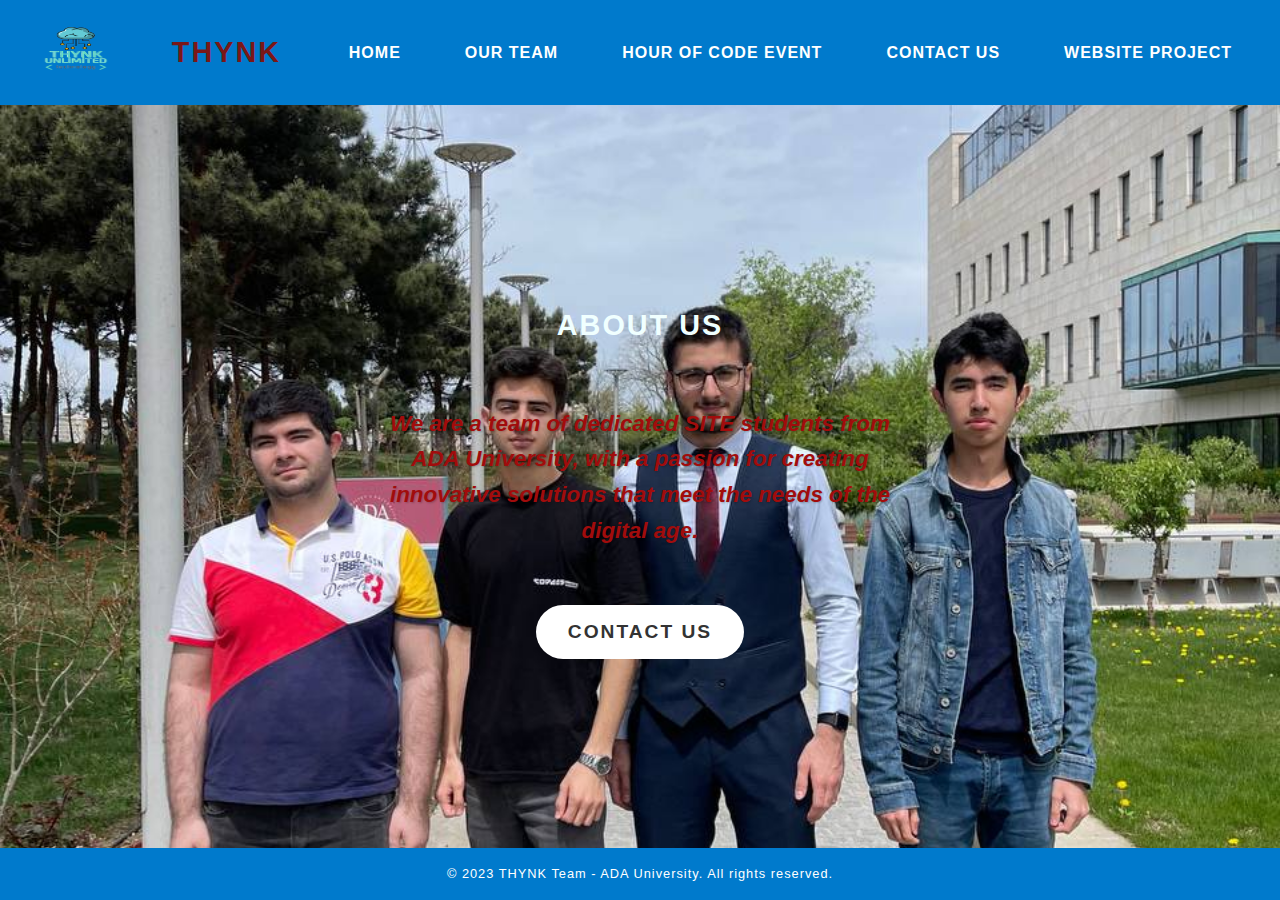
==== commit 3f91347d: "Update index.html" ====
--- a/index.html
+++ b/index.html
@@ -9,7 +9,7 @@
   <body id="indexbody">
     <div id="page-container">
       <header>
-        <a href="index.html"><img src="teamlogobb.png" alt="THYNK Team Logo" class="team-logo"></a>
+        <a href="index.html"><img src="media/teamlogobb.png" alt="THYNK Team Logo" class="team-logo"></a>
         <h1>THYNK</h1>
         <nav>
           <a href="index.html">Home</a>
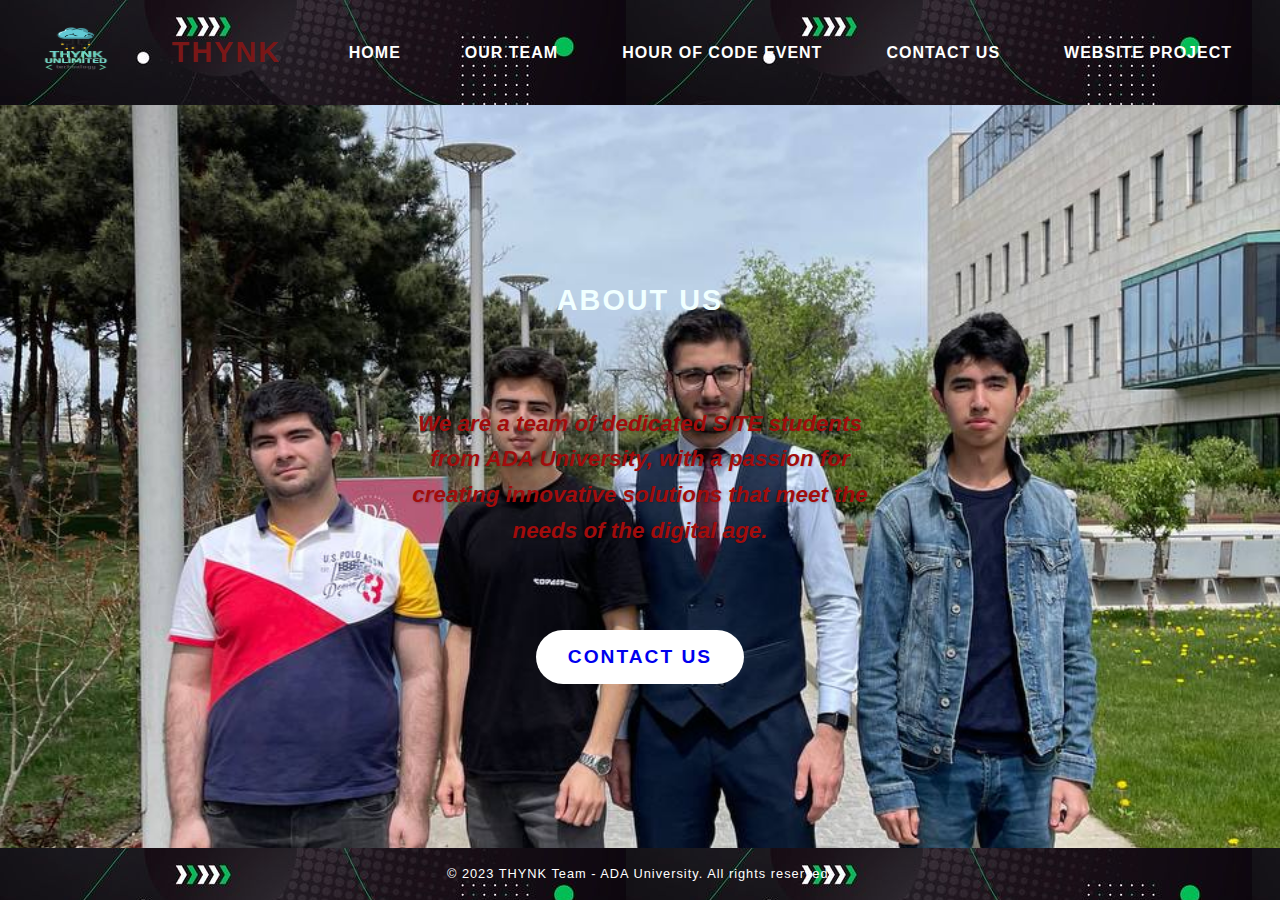
==== commit 0f8bbd60: "Update index.html" ====
--- a/index.html
+++ b/index.html
@@ -23,7 +23,7 @@
         <div id="about-us">
           <h1 style="color: azure; margin-bottom: 20px;">About Us</h1>
           <p id="spec"><em>We are a team of dedicated SITE students from ADA University, with a passion for creating innovative solutions that meet the needs of the digital age.</em></p><br>
-          <button>Contact Us</button>
+          <button><a href="contact-us.html" style="text-decoration: none">Contact Us</a></button>
         </div>
       </div>
       <footer>
--- a/style.css
+++ b/style.css
@@ -34,7 +34,7 @@
   text-shadow: 1px 1px 2px rgba(0, 0, 0, 0.2);
   text-align: center;
   background-color: #555; 
-  padding: 30px;
+  padding: 55px;
   border-radius: 30%;
 } 
 
